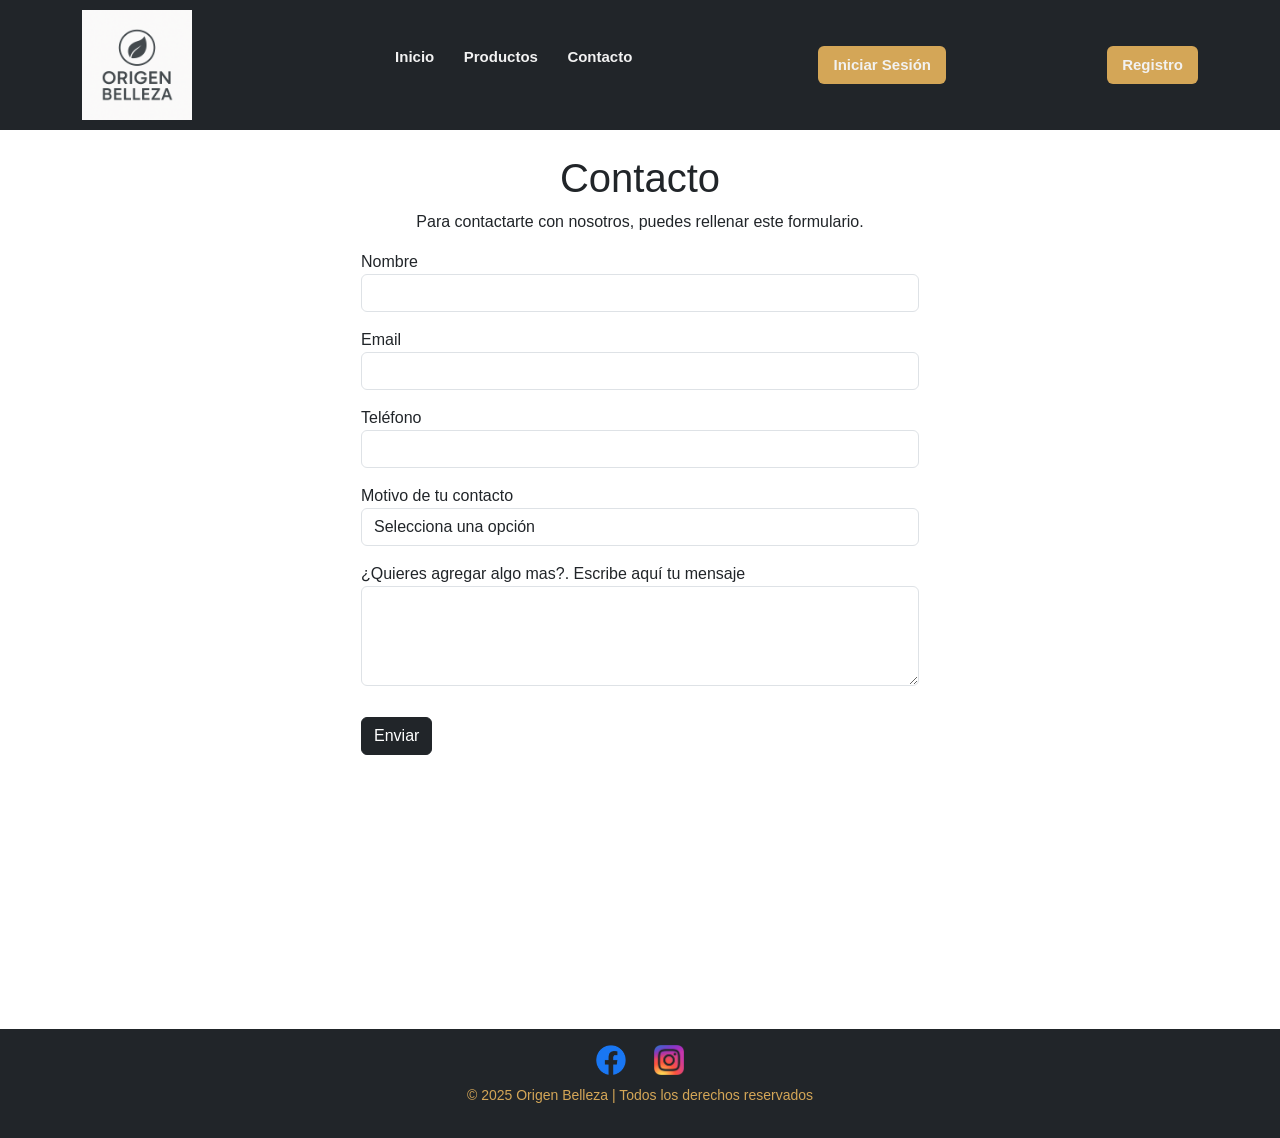
==== pages/contacto.html @ e79c4248 "primer commit" ====
<!DOCTYPE html>
<html lang="en">
<head>
    <meta charset="UTF-8">
    <meta name="viewport" content="width=device-width, initial-scale=1.0">
<!-- CSS link -->
     <link rel="stylesheet" href="../assets/css/style.css">
<!-- BOOTSTRAP link -->
     <link href="https://cdn.jsdelivr.net/npm/bootstrap@5.3.3/dist/css/bootstrap.min.css" rel="stylesheet">

    <title>Origen Belleza | Productos</title>
</head>
<body>
</head>
<body> 

<!-- ENCABEZADO -->
    <header class="bg-dark">
        <nav class="menu container d-flex align-items-center justify-content-between">
            <img src="../assets/img/logo.png" alt="Logo Origen Belleza" class="logo">
            <ul>
                <li><a href="../index.html">Inicio</a></li>
                <li><a href="../pages/productos.html">Productos</a></li>
                <li><a href="../pages/contacto.html">Contacto</a></li>
            </ul>
            
         <a href="#" class="btn-login">Iniciar Sesión</a>
         <a href="#" class="btn-singup">Registro</a>
        </nav>
    </header>

<!-- FORMULARIO CONTACTO -->
    <main class="container my-4">
        <section>
            <h1>Contacto</h1>
            <p class="text-contacto">Para contactarte con nosotros, puedes rellenar este formulario.</p>
            <div>
                <form action="" method="post" class="mt-3">

                    <label for="nombre">Nombre</label>
                    <input type="text" id="nombre" name="nombre" class="form-control mb-3">

                    <label for="email">Email</label>
                    <input type="email" id="email" name="email" class="form-control mb-3">

                    <label for="telefono">Teléfono</label>
                    <input type="tel" id="telefono" name="telefono" class="form-control mb-3">

                    <label for="motivo">Motivo de tu contacto</label>
                    <select name="" id="motivo" name="motivo" required class="form-control mb-3">
                        <option value="" disabled selected>Selecciona una opción</option>
                        <option value="consulta">Consultar sobre un producto</option>
                        <option value="felicitaciones">Felicitaciones</option>
                        <option value="trabajo">Trabajar con nosotros</option>
                    </select>

                    <label for="mensaje">¿Quieres agregar algo mas?. Escribe aquí tu mensaje</label>
                    <textarea name="mensaje" id="mensaje" class="form-control mb-3"></textarea>

                    <button class="btn btn-dark">Enviar</button>
                </form>
            </div>
        </section>
    </main>

<!-- FOOTER -->
    <footer class="bg-dark text-white text-center p-3 mt-4">
        <div>
            <img src="../assets/img/facebook.png" alt="Facebook" class="redes-logo">
            <img src="../assets/img/instagram.png" alt="instagram" class="redes-logo">
            <p class="text-footer">© 2025 Origen Belleza | Todos los derechos reservados</p>
        </div>
    </footer>
    

<!-- Scripts de Bootstrap -->   
<script src="https://cdn.jsdelivr.net/npm/bootstrap@5.3.3/dist/js/bootstrap.bundle.min.js"></script>

</body>
</html>
---- assets/css/style.css ----
/*RESET GENERAL*/
* {
    margin: 0;
    padding: 0;
    font-family: Arial, sans-serif;
}

/* NAV */

header {
    background-color: #111; 
    padding: 10px 0;
}

.menu {
    padding: 0 30px;
    white-space: nowrap;
}

/* LOGO */

.logo {
    width: 110px;
    display: inline-block;
    vertical-align: middle;
    margin-right: 50px;
}

/* LISTA DEL MENU */

.menu ul {
    list-style: none;
    display: inline-block;
    vertical-align: middle;
}

.menu li {
    display: inline-block;
    margin-right: 25px;
}

.menu a {
    text-decoration: none;
    color: #f2f2f2;
    font-weight: bold;
    font-size: 15px;
}

.menu a:hover {
    color: #d4a657; 
}

/* BOTÓN LOGIN Y SINGUP */

.btn-login {
    display: inline-block;
    vertical-align: middle;
    margin-left: 40px;
    background-color: #d4a657;
    color: #111;
    padding: 8px 15px;
    border-radius: 6px;
    font-weight: bold;
    text-decoration: none;
}

.btn-login:hover {
    background-color: #b48946;
    color: white;
}

.btn-singup {
    display: inline-block;
    vertical-align: middle;
    margin-left: 40px;
    background-color: #d4a657;
    color: #111;
    padding: 8px 15px;
    border-radius: 6px;
    font-weight: bold;
    text-decoration: none;
}

.btn-singup:hover {
    background-color: #b48946;
    color: white;
}

/* BANNER */

.banner {
    height: 700px;      
    overflow: hidden;   
}


.banner img {
    width: 100%;
    height: auto;
    display: block;
}

/* PRODUCTOS */

h1, h2 {
    color: #111;
    text-align: center;
    margin: 40px 0 20px;
    font-weight: bold;
}

/* PRODUCTOS */

.productos {
    text-align: center;
    background-color: #222;
    padding: 30px 0 40px;
}

.productos div {
    display: inline-block;
    margin: 15px;
    text-align: center;
}

.productos img {
    width: 300px;
    border-radius: 10px;
    border: 2px solid #d4a657;
}

h3 {
    color: #d4a657;
    margin-top: 10px;
    font-size: 18px;
}

/* NOSOTROS */

.nosotros {
    text-align: center;
    margin: 40px 0 60px;
}

.img-nosotros {
    width: 500px;
    display: inline-block;
    vertical-align: top;
    margin-right: 25px;
    border-radius: 10px;
    border: 2px solid #d4a657;
}

.text-nosotros {
    width: 45%;
    display: inline-block;
    vertical-align: top;
    margin-top: 100px;
}

.text-nosotros p {
    margin-bottom: 15px;
    line-height: 1.5;
    text-align: justify;
}

/* FOOTER */

footer {
    background-color: #111;
    text-align: center;
    padding: 25px 0;
    margin-top: 60px;
}

.redes-logo {
    width: 30px;
    margin: 0 12px;
    vertical-align: middle;  
}

.text-footer {
    color: #d4a657;
    margin-top: 10px;
    font-size: 14px;
}

/* PRODUCTOS VISTA */

/* TITULOS */
h1 {
    text-align: center;
    margin: 40px 0;
}

/* PRODUCTOS */


.producto {
    text-align: center;
}

.producto img {
    display: block;
    margin: 0 auto;
}

/* CONTACTO */

form {
    width: 50%;
    margin: 20px auto;  
}

form label {
    display: block;     
    margin-top: 10px;
}

form input,
form select,
form textarea {
    width: 100%;         
}

form textarea {
    height: 100px;
}

form button {
    margin-top: 15px;
    margin-bottom: 250px;
    display: block;
}

.text-contacto{
    text-align: center;
}

/* AJUSTES BOOTSTRAP */

.card {
    border: none;
    background-color: transparent;
}

.form-control {
    border-radius: 6px;
}

img {
    max-width: 100%;
    height: auto;
}
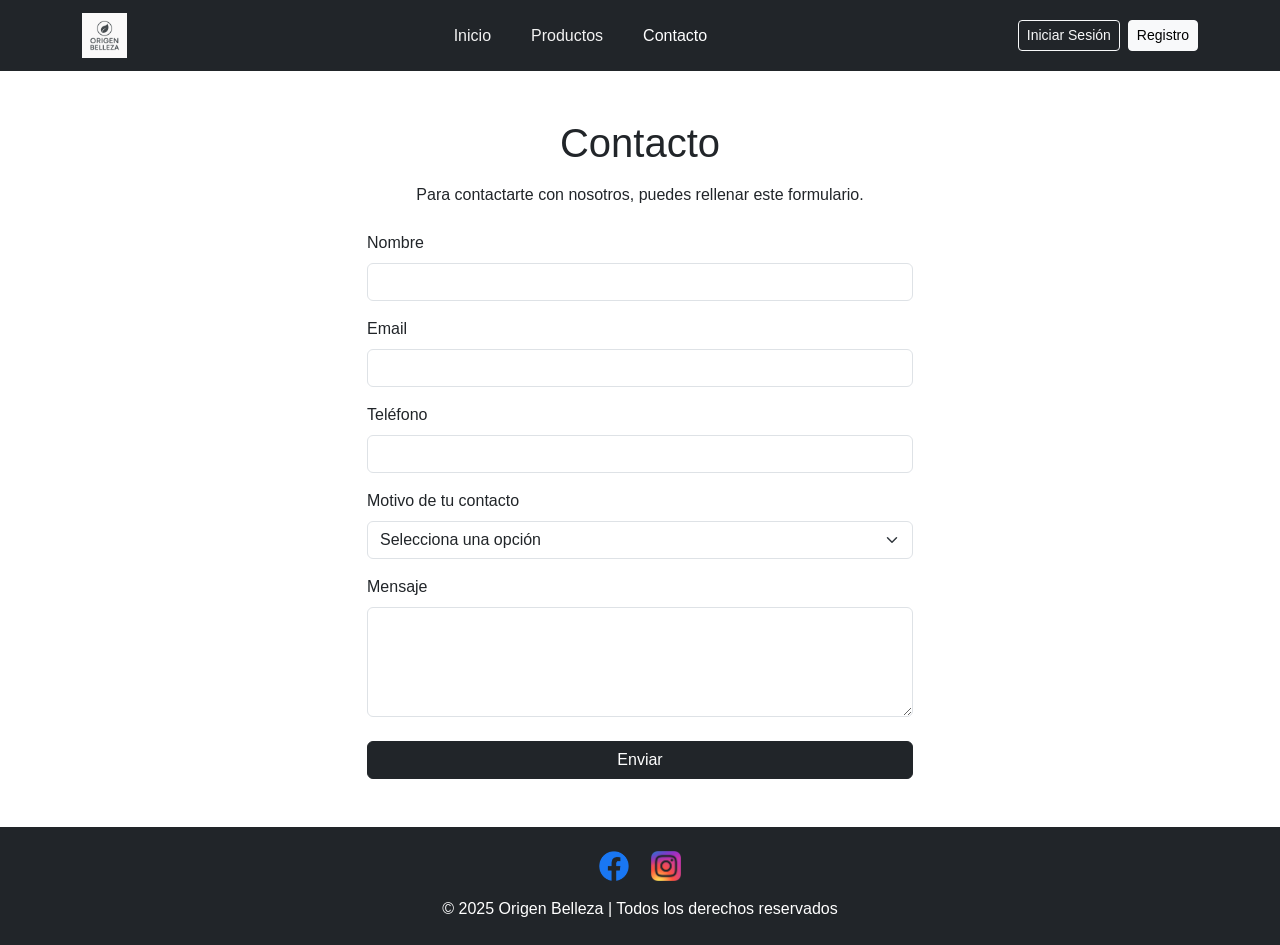
==== commit 67e887d9: "Agregar responsive" ====
--- a/pages/contacto.html
+++ b/pages/contacto.html
@@ -1,80 +1,101 @@
 <!DOCTYPE html>
-<html lang="en">
+<html lang="es">
 <head>
     <meta charset="UTF-8">
     <meta name="viewport" content="width=device-width, initial-scale=1.0">
-<!-- CSS link -->
-     <link rel="stylesheet" href="../assets/css/style.css">
-<!-- BOOTSTRAP link -->
-     <link href="https://cdn.jsdelivr.net/npm/bootstrap@5.3.3/dist/css/bootstrap.min.css" rel="stylesheet">
 
-    <title>Origen Belleza | Productos</title>
+    <!-- CSS propio -->
+    <link rel="stylesheet" href="../assets/css/style.css">
+
+    <!-- Bootstrap -->
+    <link href="https://cdn.jsdelivr.net/npm/bootstrap@5.3.3/dist/css/bootstrap.min.css" rel="stylesheet">
+
+    <title>Origen Belleza | Contacto</title>
 </head>
 <body>
-</head>
-<body> 
 
-<!-- ENCABEZADO -->
-    <header class="bg-dark">
-        <nav class="menu container d-flex align-items-center justify-content-between">
-            <img src="../assets/img/logo.png" alt="Logo Origen Belleza" class="logo">
-            <ul>
-                <li><a href="../index.html">Inicio</a></li>
-                <li><a href="../pages/productos.html">Productos</a></li>
-                <li><a href="../pages/contacto.html">Contacto</a></li>
-            </ul>
-            
-         <a href="#" class="btn-login">Iniciar Sesión</a>
-         <a href="#" class="btn-singup">Registro</a>
-        </nav>
-    </header>
+<!-- HEADER -->
+<header>
+  <nav class="navbar navbar-expand-lg navbar-dark bg-dark">
+    <div class="container">
+
+      <a class="navbar-brand" href="../index.html">
+        <img src="../assets/img/logo.png" alt="Origen Belleza" class="logo">
+      </a>
+
+      <!-- Hamburguesa -->
+      <button class="navbar-toggler" type="button" data-bs-toggle="collapse" data-bs-target="#menuNav">
+        <span class="navbar-toggler-icon"></span>
+      </button>
+
+      <div class="collapse navbar-collapse" id="menuNav">
+        <ul class="navbar-nav mx-auto mb-2 mb-lg-0 gap-lg-4">
+          <li class="nav-item">
+            <a class="nav-link" href="../index.html">Inicio</a>
+          </li>
+          <li class="nav-item">
+            <a class="nav-link" href="../pages/productos.html">Productos</a>
+          </li>
+          <li class="nav-item">
+            <a class="nav-link active" href="../pages/contacto.html">Contacto</a>
+          </li>
+        </ul>
+
+        <div class="d-flex gap-2">
+          <a href="#" class="btn btn-outline-light btn-sm">Iniciar Sesión</a>
+          <a href="#" class="btn btn-light btn-sm">Registro</a>
+        </div>
+      </div>
+
+    </div>
+  </nav>
+</header>
 
 <!-- FORMULARIO CONTACTO -->
-    <main class="container my-4">
-        <section>
-            <h1>Contacto</h1>
-            <p class="text-contacto">Para contactarte con nosotros, puedes rellenar este formulario.</p>
-            <div>
-                <form action="" method="post" class="mt-3">
+<main class="container my-5">
+    <section class="row justify-content-center">
+        <div class="col-12 col-md-8 col-lg-6">
+            <h1 class="mb-3 text-center">Contacto</h1>
+            <p class="text-center mb-4">
+                Para contactarte con nosotros, puedes rellenar este formulario.
+            </p>
 
-                    <label for="nombre">Nombre</label>
-                    <input type="text" id="nombre" name="nombre" class="form-control mb-3">
+            <form method="post">
+                <label class="form-label" for="nombre">Nombre</label>
+                <input type="text" id="nombre" name="nombre" class="form-control mb-3">
 
-                    <label for="email">Email</label>
-                    <input type="email" id="email" name="email" class="form-control mb-3">
+                <label class="form-label" for="email">Email</label>
+                <input type="email" id="email" name="email" class="form-control mb-3">
 
-                    <label for="telefono">Teléfono</label>
-                    <input type="tel" id="telefono" name="telefono" class="form-control mb-3">
+                <label class="form-label" for="telefono">Teléfono</label>
+                <input type="tel" id="telefono" name="telefono" class="form-control mb-3">
 
-                    <label for="motivo">Motivo de tu contacto</label>
-                    <select name="" id="motivo" name="motivo" required class="form-control mb-3">
-                        <option value="" disabled selected>Selecciona una opción</option>
-                        <option value="consulta">Consultar sobre un producto</option>
-                        <option value="felicitaciones">Felicitaciones</option>
-                        <option value="trabajo">Trabajar con nosotros</option>
-                    </select>
+                <label class="form-label" for="motivo">Motivo de tu contacto</label>
+                <select id="motivo" name="motivo" class="form-select mb-3" required>
+                    <option value="" disabled selected>Selecciona una opción</option>
+                    <option value="consulta">Consultar sobre un producto</option>
+                    <option value="felicitaciones">Felicitaciones</option>
+                    <option value="trabajo">Trabajar con nosotros</option>
+                </select>
 
-                    <label for="mensaje">¿Quieres agregar algo mas?. Escribe aquí tu mensaje</label>
-                    <textarea name="mensaje" id="mensaje" class="form-control mb-3"></textarea>
+                <label class="form-label" for="mensaje">Mensaje</label>
+                <textarea id="mensaje" name="mensaje" class="form-control mb-4" rows="4"></textarea>
 
-                    <button class="btn btn-dark">Enviar</button>
-                </form>
-            </div>
-        </section>
-    </main>
+                <button class="btn btn-dark w-100">Enviar</button>
+            </form>
+        </div>
+    </section>
+</main>
 
 <!-- FOOTER -->
-    <footer class="bg-dark text-white text-center p-3 mt-4">
-        <div>
-            <img src="../assets/img/facebook.png" alt="Facebook" class="redes-logo">
-            <img src="../assets/img/instagram.png" alt="instagram" class="redes-logo">
-            <p class="text-footer">© 2025 Origen Belleza | Todos los derechos reservados</p>
-        </div>
-    </footer>
-    
+<footer class="bg-dark text-white text-center py-4">
+    <img src="../assets/img/facebook.png" alt="Facebook" class="redes-logo me-2">
+    <img src="../assets/img/instagram.png" alt="Instagram" class="redes-logo">
+    <p class="mt-3 mb-0">© 2025 Origen Belleza | Todos los derechos reservados</p>
+</footer>
 
-<!-- Scripts de Bootstrap -->   
+<!-- Bootstrap JS -->
 <script src="https://cdn.jsdelivr.net/npm/bootstrap@5.3.3/dist/js/bootstrap.bundle.min.js"></script>
 
 </body>
-</html>+</html>
--- a/assets/css/style.css
+++ b/assets/css/style.css
@@ -1,257 +1,139 @@
-/*RESET GENERAL*/
+/* RESET GENERAL */
 * {
-    margin: 0;
-    padding: 0;
-    font-family: Arial, sans-serif;
+  margin: 0;
+  padding: 0;
+  box-sizing: border-box;
+  font-family: Arial, sans-serif;
 }
 
-/* NAV */
+/*HEADER / NAVBAR */
 
 header {
-    background-color: #111; 
-    padding: 10px 0;
+  background-color: #111;
 }
 
-.menu {
-    padding: 0 30px;
-    white-space: nowrap;
+.logo {
+  height: 45px;
 }
 
-/* LOGO */
-
-.logo {
-    width: 110px;
-    display: inline-block;
-    vertical-align: middle;
-    margin-right: 50px;
+.navbar-nav .nav-link {
+  color: #f2f2f2;
+  font-weight: 500;
 }
 
-/* LISTA DEL MENU */
-
-.menu ul {
-    list-style: none;
-    display: inline-block;
-    vertical-align: middle;
+.navbar-nav .nav-link:hover {
+  color: #d4a657;
 }
 
-.menu li {
-    display: inline-block;
-    margin-right: 25px;
+.btn-login,
+.btn-singup {
+  background-color: #d4a657;
+  color: #111;
+  padding: 6px 14px;
+  border-radius: 6px;
+  font-weight: bold;
+  text-decoration: none;
 }
 
-.menu a {
-    text-decoration: none;
-    color: #f2f2f2;
-    font-weight: bold;
-    font-size: 15px;
-}
-
-.menu a:hover {
-    color: #d4a657; 
-}
-
-/* BOTÓN LOGIN Y SINGUP */
-
-.btn-login {
-    display: inline-block;
-    vertical-align: middle;
-    margin-left: 40px;
-    background-color: #d4a657;
-    color: #111;
-    padding: 8px 15px;
-    border-radius: 6px;
-    font-weight: bold;
-    text-decoration: none;
-}
-
-.btn-login:hover {
-    background-color: #b48946;
-    color: white;
-}
-
-.btn-singup {
-    display: inline-block;
-    vertical-align: middle;
-    margin-left: 40px;
-    background-color: #d4a657;
-    color: #111;
-    padding: 8px 15px;
-    border-radius: 6px;
-    font-weight: bold;
-    text-decoration: none;
-}
-
+.btn-login:hover,
 .btn-singup:hover {
-    background-color: #b48946;
-    color: white;
+  background-color: #b48946;
+  color: #fff;
 }
 
 /* BANNER */
 
 .banner {
-    height: 700px;      
-    overflow: hidden;   
+  max-height: 700px;
+  overflow: hidden;
 }
 
+.banner img {
+  width: 100%;
+  height: auto;
+}
 
-.banner img {
-    width: 100%;
-    height: auto;
-    display: block;
+/* TITULOS */
+
+h1,
+h2 {
+  color: #111;
+  text-align: center;
+  margin: 40px 0 20px;
+  font-weight: bold;
+}
+
+h3 {
+  color: #d4a657;
+  margin-top: 10px;
+  font-size: 18px;
 }
 
 /* PRODUCTOS */
 
-h1, h2 {
-    color: #111;
-    text-align: center;
-    margin: 40px 0 20px;
-    font-weight: bold;
+
+.productos {
+  background-color: #222;
+  padding: 40px 0;
 }
 
-/* PRODUCTOS */
-
-.productos {
-    text-align: center;
-    background-color: #222;
-    padding: 30px 0 40px;
-}
-
-.productos div {
-    display: inline-block;
-    margin: 15px;
-    text-align: center;
-}
-
-.productos img {
-    width: 300px;
-    border-radius: 10px;
-    border: 2px solid #d4a657;
-}
-
-h3 {
-    color: #d4a657;
-    margin-top: 10px;
-    font-size: 18px;
+.producto img {
+  width: 300px;
+  border-radius: 10px;
+  border: 2px solid #d4a657;
+  margin: 0 auto;
+  display: block;
 }
 
 /* NOSOTROS */
 
 .nosotros {
-    text-align: center;
-    margin: 40px 0 60px;
+  margin: 50px 0;
 }
 
 .img-nosotros {
-    width: 500px;
-    display: inline-block;
-    vertical-align: top;
-    margin-right: 25px;
-    border-radius: 10px;
-    border: 2px solid #d4a657;
-}
-
-.text-nosotros {
-    width: 45%;
-    display: inline-block;
-    vertical-align: top;
-    margin-top: 100px;
+  border-radius: 10px;
+  border: 2px solid #d4a657;
 }
 
 .text-nosotros p {
-    margin-bottom: 15px;
-    line-height: 1.5;
-    text-align: justify;
+  line-height: 1.5;
+  text-align: justify;
+  margin-bottom: 15px;
+}
+
+/* CONTACTO */
+
+.text-contacto {
+  text-align: center;
+}
+
+.form-control {
+  border-radius: 6px;
 }
 
 /* FOOTER */
 
 footer {
-    background-color: #111;
-    text-align: center;
-    padding: 25px 0;
-    margin-top: 60px;
+  background-color: #111;
 }
 
 .redes-logo {
-    width: 30px;
-    margin: 0 12px;
-    vertical-align: middle;  
+  width: 30px;
+  margin: 0 10px;
 }
 
 .text-footer {
-    color: #d4a657;
-    margin-top: 10px;
-    font-size: 14px;
+  color: #d4a657;
+  font-size: 14px;
+  margin-top: 10px;
 }
 
-/* PRODUCTOS VISTA */
-
-/* TITULOS */
-h1 {
-    text-align: center;
-    margin: 40px 0;
-}
-
-/* PRODUCTOS */
-
-
-.producto {
-    text-align: center;
-}
-
-.producto img {
-    display: block;
-    margin: 0 auto;
-}
-
-/* CONTACTO */
-
-form {
-    width: 50%;
-    margin: 20px auto;  
-}
-
-form label {
-    display: block;     
-    margin-top: 10px;
-}
-
-form input,
-form select,
-form textarea {
-    width: 100%;         
-}
-
-form textarea {
-    height: 100px;
-}
-
-form button {
-    margin-top: 15px;
-    margin-bottom: 250px;
-    display: block;
-}
-
-.text-contacto{
-    text-align: center;
-}
-
-/* AJUSTES BOOTSTRAP */
-
-.card {
-    border: none;
-    background-color: transparent;
-}
-
-.form-control {
-    border-radius: 6px;
-}
+/* AJUSTES GENERALES */
 
 img {
-    max-width: 100%;
-    height: auto;
+  max-width: 100%;
+  height: auto;
 }
 
 
-
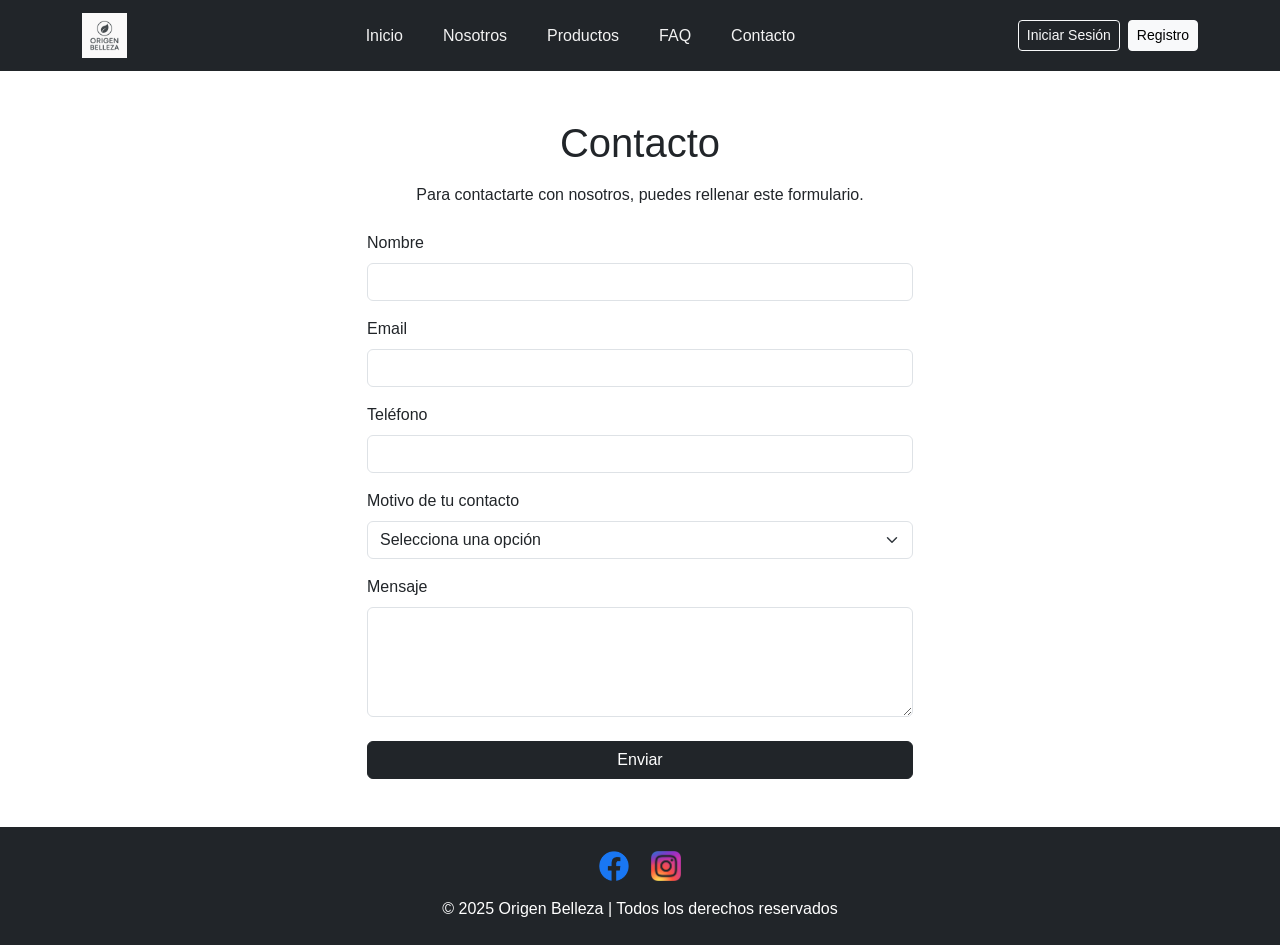
==== commit c15bf40b: "Añadir 2 HTML actualizacion navbar" ====
--- a/pages/contacto.html
+++ b/pages/contacto.html
@@ -3,12 +3,10 @@
 <head>
     <meta charset="UTF-8">
     <meta name="viewport" content="width=device-width, initial-scale=1.0">
-
-    <!-- CSS propio -->
-    <link rel="stylesheet" href="../assets/css/style.css">
-
-    <!-- Bootstrap -->
-    <link href="https://cdn.jsdelivr.net/npm/bootstrap@5.3.3/dist/css/bootstrap.min.css" rel="stylesheet">
+<!-- CSS link -->
+     <link rel="stylesheet" href="../assets/css/style.css">
+<!-- BOOTSTRAP link -->
+     <link href="https://cdn.jsdelivr.net/npm/bootstrap@5.3.3/dist/css/bootstrap.min.css" rel="stylesheet">
 
     <title>Origen Belleza | Contacto</title>
 </head>
@@ -34,10 +32,16 @@
             <a class="nav-link" href="../index.html">Inicio</a>
           </li>
           <li class="nav-item">
-            <a class="nav-link" href="../pages/productos.html">Productos</a>
+            <a class="nav-link" href="./nosotros.html">Nosotros</a>
           </li>
           <li class="nav-item">
-            <a class="nav-link active" href="../pages/contacto.html">Contacto</a>
+            <a class="nav-link" href="./productos.html">Productos</a>
+          </li>
+          <li class="nav-item">
+            <a class="nav-link" href="./faq.html">FAQ</a>
+          </li>
+          <li class="nav-item">
+            <a class="nav-link" href="./contacto.html">Contacto</a>
           </li>
         </ul>
 
@@ -50,7 +54,6 @@
     </div>
   </nav>
 </header>
-
 <!-- FORMULARIO CONTACTO -->
 <main class="container my-5">
     <section class="row justify-content-center">
@@ -94,7 +97,7 @@
     <p class="mt-3 mb-0">© 2025 Origen Belleza | Todos los derechos reservados</p>
 </footer>
 
-<!-- Bootstrap JS -->
+<!-- Scripts Bootstrap -->   
 <script src="https://cdn.jsdelivr.net/npm/bootstrap@5.3.3/dist/js/bootstrap.bundle.min.js"></script>
 
 </body>
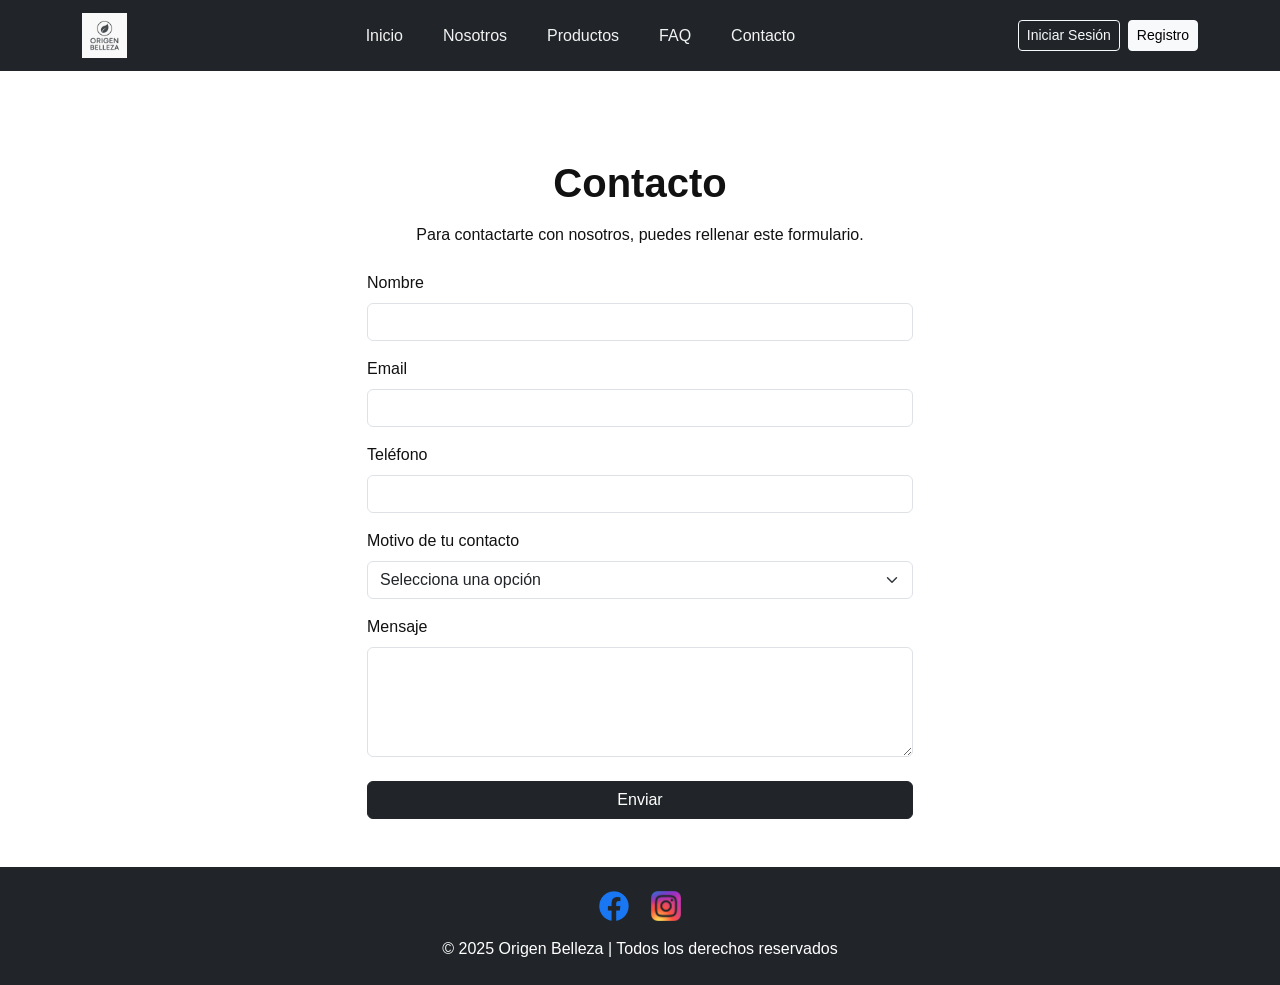
==== commit 70c40dac: "Preentrega 3: estructura HTML + SASS" ====
--- a/pages/contacto.html
+++ b/pages/contacto.html
@@ -3,10 +3,11 @@
 <head>
     <meta charset="UTF-8">
     <meta name="viewport" content="width=device-width, initial-scale=1.0">
+<!-- BOOTSTRAP link -->
+    <link href="https://cdn.jsdelivr.net/npm/bootstrap@5.3.3/dist/css/bootstrap.min.css" rel="stylesheet">
 <!-- CSS link -->
-     <link rel="stylesheet" href="../assets/css/style.css">
-<!-- BOOTSTRAP link -->
-     <link href="https://cdn.jsdelivr.net/npm/bootstrap@5.3.3/dist/css/bootstrap.min.css" rel="stylesheet">
+    <!-- <link rel="stylesheet" href="../assets/css/style.css"> -->
+    <link rel="stylesheet" href="../assets/css/main.css">
 
     <title>Origen Belleza | Contacto</title>
 </head>
--- a/assets/css/main.css
+++ b/assets/css/main.css
@@ -0,0 +1,89 @@
+* {
+  margin: 0;
+  padding: 0;
+  box-sizing: border-box;
+}
+
+body {
+  font-family: Arial, sans-serif;
+  background: #fff;
+  color: #111;
+}
+
+img {
+  max-width: 100%;
+  height: auto;
+}
+
+h1, h2 {
+  color: #111;
+  text-align: center;
+  margin: 40px 0 20px;
+  font-weight: bold;
+}
+
+h3 {
+  color: #d4a657;
+  margin-top: 10px;
+  font-size: 18px;
+}
+
+/* Banner */
+.banner {
+  max-height: 700px;
+  overflow: hidden;
+}
+.banner img {
+  width: 100%;
+  height: auto;
+}
+
+header {
+  background-color: #111;
+}
+header .logo {
+  height: 45px;
+}
+header .navbar-nav .nav-link {
+  color: #f2f2f2;
+  font-weight: 500;
+}
+header .navbar-nav .nav-link:hover {
+  color: #d4a657;
+}
+header .navbar-nav .nav-link.active {
+  color: #d4a657;
+}
+
+footer {
+  background-color: #111;
+}
+
+.redes-logo {
+  width: 30px;
+  margin: 0 10px;
+}
+
+.text-footer {
+  color: #d4a657;
+  font-size: 14px;
+  margin-top: 10px;
+}
+
+.productos {
+  background-color: #222;
+  padding: 40px 0;
+}
+
+.producto img {
+  width: 300px;
+  border-radius: 10px;
+  border: 2px solid #d4a657;
+  margin: 0 auto;
+  display: block;
+  transition: transform 0.2s ease, filter 0.2s ease;
+}
+.producto img:hover {
+  transform: translateY(-4px);
+  filter: brightness(1.05);
+}
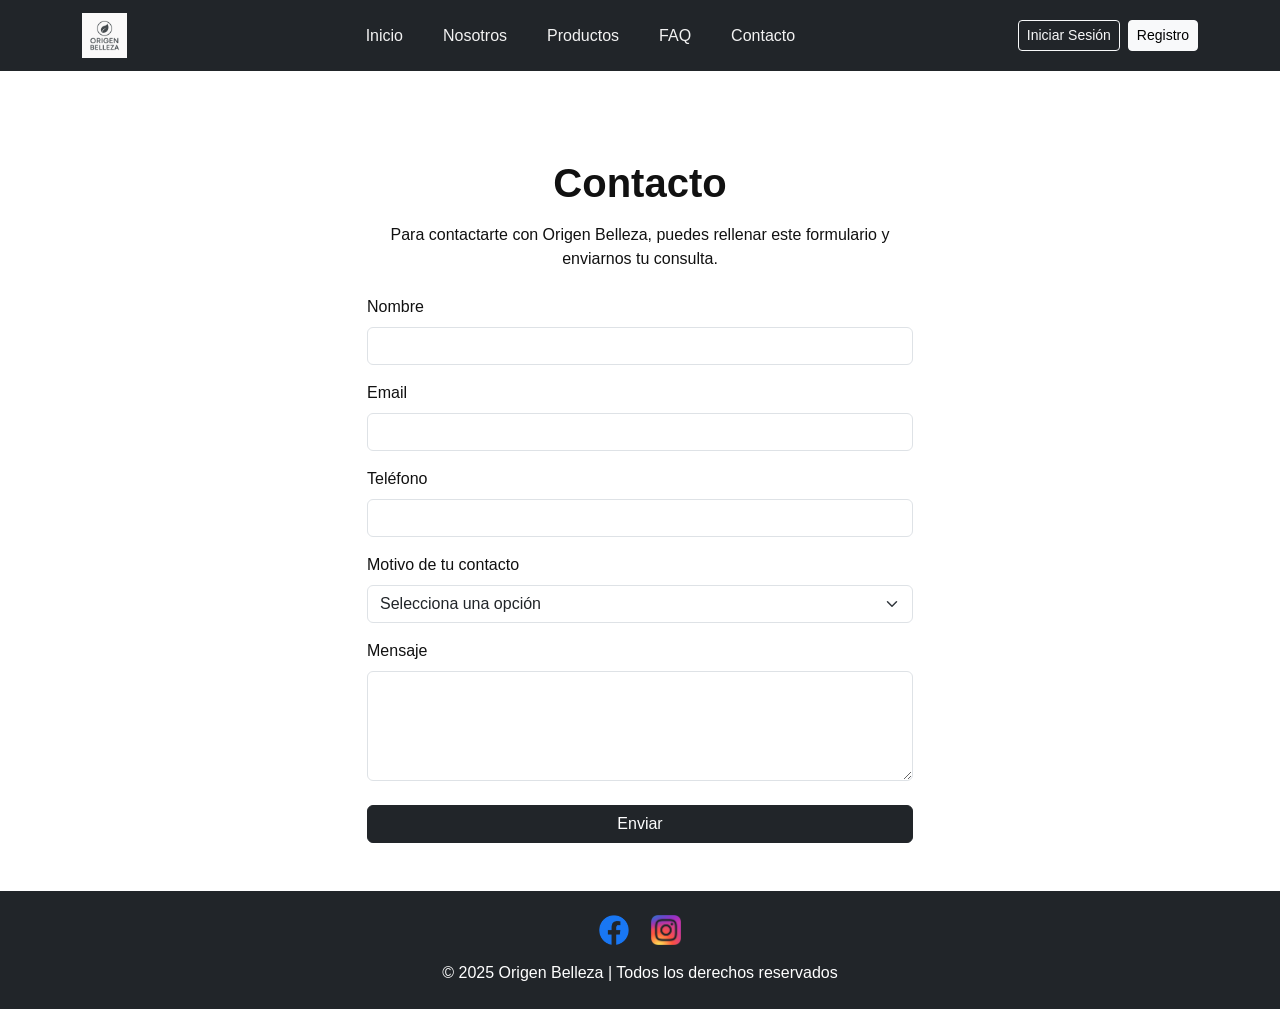
==== commit f7ddbc0a: "Mejoras finales de estructura, SEO y estilos" ====
--- a/pages/contacto.html
+++ b/pages/contacto.html
@@ -3,7 +3,9 @@
 <head>
     <meta charset="UTF-8">
     <meta name="viewport" content="width=device-width, initial-scale=1.0">
-<!-- BOOTSTRAP link -->
+    <meta name="description" content="Contáctanos en Origen Belleza para consultas sobre productos de barbería, envíos, pagos o trabajar con nosotros. Respondemos rápido.">
+
+    <!-- BOOTSTRAP link -->
     <link href="https://cdn.jsdelivr.net/npm/bootstrap@5.3.3/dist/css/bootstrap.min.css" rel="stylesheet">
 <!-- CSS link -->
     <!-- <link rel="stylesheet" href="../assets/css/style.css"> -->
@@ -23,7 +25,14 @@
       </a>
 
       <!-- Hamburguesa -->
-      <button class="navbar-toggler" type="button" data-bs-toggle="collapse" data-bs-target="#menuNav">
+      <button 
+        class="navbar-toggler" 
+        type="button" 
+        data-bs-toggle="collapse" 
+        data-bs-target="#menuNav"
+        aria-controls="menuNav"
+        aria-expanded="false"
+        aria-label="Abrir menú de navegación">
         <span class="navbar-toggler-icon"></span>
       </button>
 
@@ -61,18 +70,18 @@
         <div class="col-12 col-md-8 col-lg-6">
             <h1 class="mb-3 text-center">Contacto</h1>
             <p class="text-center mb-4">
-                Para contactarte con nosotros, puedes rellenar este formulario.
+                Para contactarte con Origen Belleza, puedes rellenar este formulario y enviarnos tu consulta.
             </p>
 
             <form method="post">
                 <label class="form-label" for="nombre">Nombre</label>
-                <input type="text" id="nombre" name="nombre" class="form-control mb-3">
+                <input type="text" id="nombre" name="nombre" class="form-control mb-3" required>
 
                 <label class="form-label" for="email">Email</label>
-                <input type="email" id="email" name="email" class="form-control mb-3">
+                <input type="email" id="email" name="email" class="form-control mb-3" required>
 
                 <label class="form-label" for="telefono">Teléfono</label>
-                <input type="tel" id="telefono" name="telefono" class="form-control mb-3">
+                <input type="tel" id="telefono" name="telefono" class="form-control mb-3" required>
 
                 <label class="form-label" for="motivo">Motivo de tu contacto</label>
                 <select id="motivo" name="motivo" class="form-select mb-3" required>
@@ -92,10 +101,10 @@
 </main>
 
 <!-- FOOTER -->
-<footer class="bg-dark text-white text-center py-4">
-    <img src="../assets/img/facebook.png" alt="Facebook" class="redes-logo me-2">
-    <img src="../assets/img/instagram.png" alt="Instagram" class="redes-logo">
-    <p class="mt-3 mb-0">© 2025 Origen Belleza | Todos los derechos reservados</p>
+<footer class="bg-dark text-white text-center py-4" role="contentinfo">
+  <img src="../assets/img/facebook.png" alt="Facebook Origen Belleza" class="redes-logo me-2">
+  <img src="../assets/img/instagram.png" alt="Instagram Origen Belleza" class="redes-logo">
+  <p class="mt-3 mb-0">© 2025 Origen Belleza | Todos los derechos reservados</p>
 </footer>
 
 <!-- Scripts Bootstrap -->   
--- a/assets/css/main.css
+++ b/assets/css/main.css
@@ -1,3 +1,4 @@
+@charset "UTF-8";
 * {
   margin: 0;
   padding: 0;
@@ -36,6 +37,22 @@
 .banner img {
   width: 100%;
   height: auto;
+}
+
+/* ANIMACION */
+@keyframes fadeSlideUp {
+  from {
+    opacity: 0;
+    transform: translateY(20px);
+  }
+  to {
+    opacity: 1;
+    transform: translateY(0);
+  }
+}
+/* Animación banner */
+.banner {
+  animation: fadeSlideUp 0.8s ease-out both;
 }
 
 header {
@@ -86,4 +103,49 @@
 .producto img:hover {
   transform: translateY(-4px);
   filter: brightness(1.05);
+}
+
+.gap-0 {
+  gap: 0px;
+}
+
+.py-0 {
+  padding-top: 0px;
+  padding-bottom: 0px;
+}
+
+.gap-8 {
+  gap: 8px;
+}
+
+.py-8 {
+  padding-top: 8px;
+  padding-bottom: 8px;
+}
+
+.gap-16 {
+  gap: 16px;
+}
+
+.py-16 {
+  padding-top: 16px;
+  padding-bottom: 16px;
+}
+
+.gap-24 {
+  gap: 24px;
+}
+
+.py-24 {
+  padding-top: 24px;
+  padding-bottom: 24px;
+}
+
+.gap-32 {
+  gap: 32px;
+}
+
+.py-32 {
+  padding-top: 32px;
+  padding-bottom: 32px;
 }
